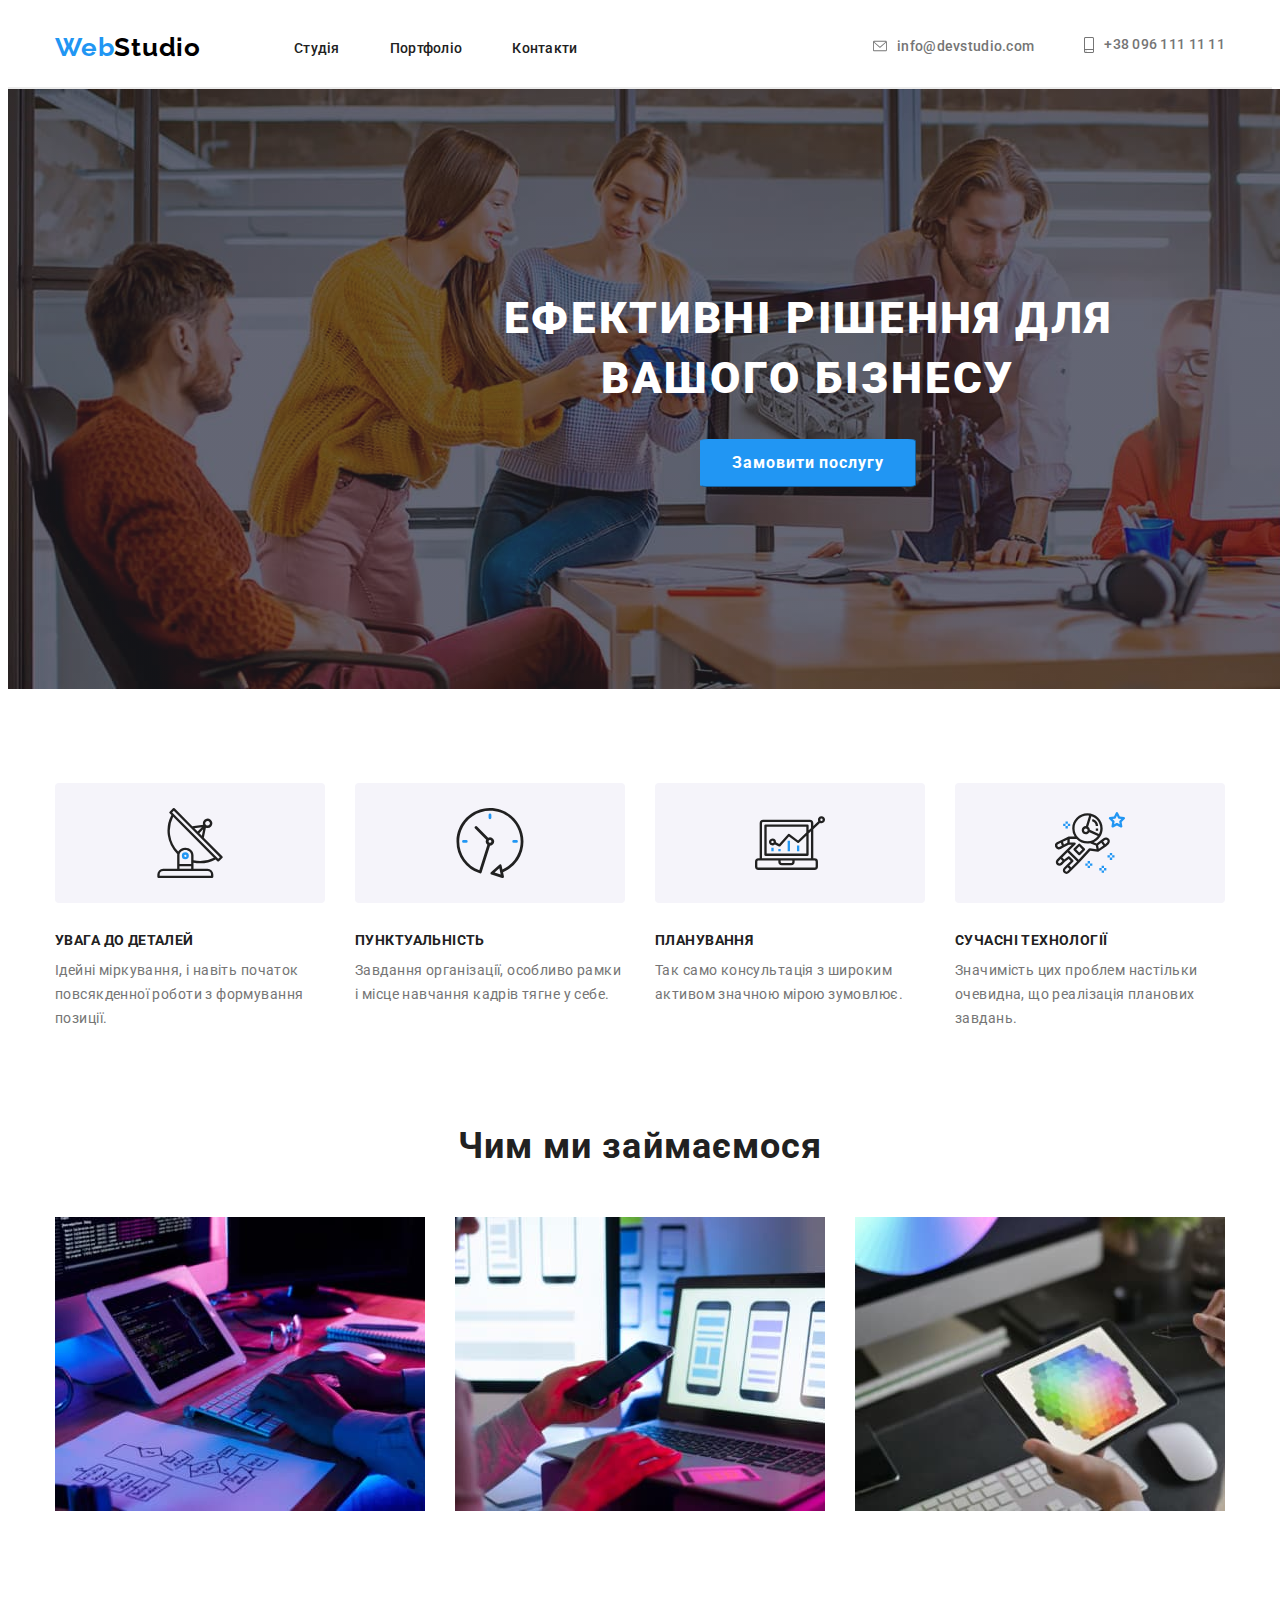
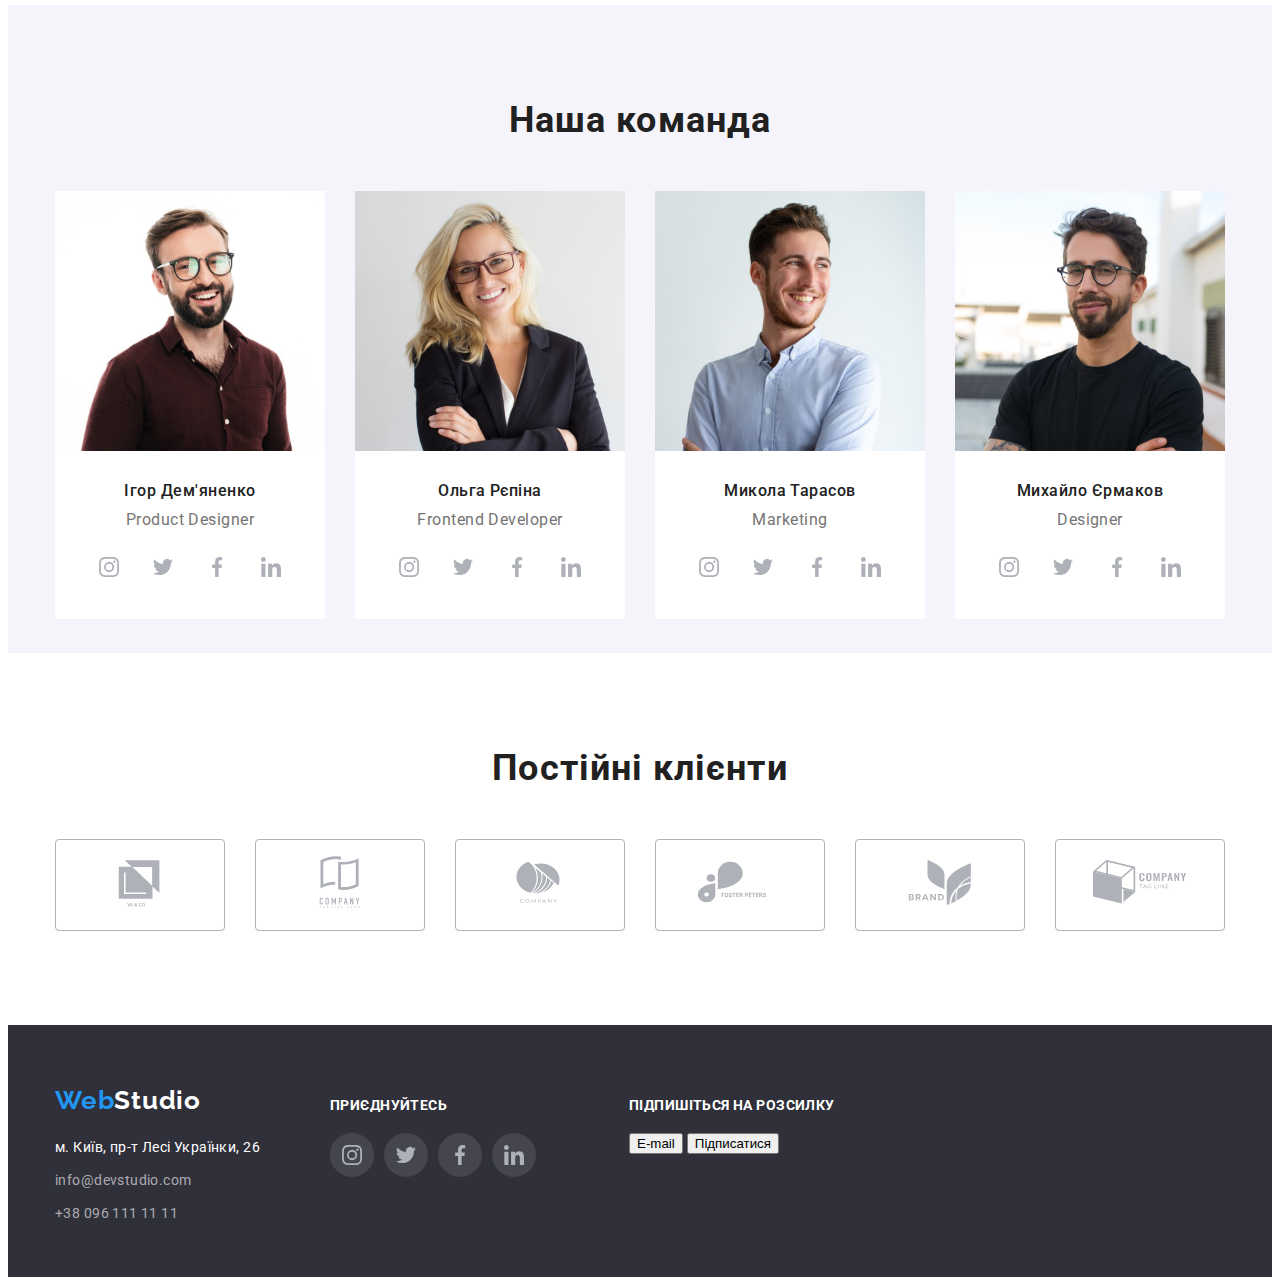
==== index.html @ aaddd0ea "ДЗ 4" ====
<!DOCTYPE html>
<html lang="uk">
<head>
    <meta charset="UTF-8">
    <meta http-equiv="X-UA-Compatible" content="IE=edge">
    <meta name="viewport" content="width=device-width, initial-scale=1.0">
    <link rel="preconnect" href="https://fonts.googleapis.com">
    <link rel="preconnect" href="https://fonts.gstatic.com" crossorigin>
    <link href="https://fonts.googleapis.com/css2?family=Raleway:wght@700&family=Roboto:wght@400;500;700;900&display=swap" rel="stylesheet">
    <link rel="stylesheet" href="https://cdnjs.cloudflare.com/ajax/libs/modern-normalize/1.1.0/modern-normalize.min.css" integrity="sha512-wpPYUAdjBVSE4KJnH1VR1HeZfpl1ub8YT/NKx4PuQ5NmX2tKuGu6U/JRp5y+Y8XG2tV+wKQpNHVUX03MfMFn9Q==" crossorigin="anonymous" referrerpolicy="no-referrer">
    <title>Студія</title>
    <link rel="stylesheet" href="./css/styles.css">
    
</head>
<body>
    <header class="header">
        <div class="header-container container">
            <nav class="navigation">
                <a class="header-logo link" href="./index.html"> <span class="header-logo-span">Web</span>Studio</a>
                <ul class="header-nav list">
                    <li>
                        <a class="header-nav-link link" href="">Студія</a> 
                    </li>
                    <li>
                        <a class="header-nav-link link" href="./portfolio.html">Портфоліо</a>   
                    </li>
                    <li>
                        <a class="header-nav-link link" href="">Контакти</a>    
                    </li>
                </ul>
            </nav>
            <ul class="contact-list list">
                <li class="contact-icons">
                    <a class="link link-email" href="mailto:info@devstudio.com">info@devstudio.com
                        <svg class="icon-envelope-hover" width="14" height="12">
                            <use href="./images/symbol-defs.svg#icon-envelope-hover">
                            </use>
                        </svg>
                    </a>
                </li>
                <li class="contact-icons">
                    <a class="link link-tel" href="tel:+380961111111">+38 096 111 11 11
                        <svg class="icon-smartphone" width="10" height="16">
                            <use href="./images/symbol-defs.svg#icon-smartphone">
                            </use>
                        </svg>
                    </a>
                </li>
            </ul>
        </div>
    </header>
    <main>
        <section class="hero">
            <div class="hero-container container">
                <h1 class="hero-title">Ефективні рішення для вашого бізнесу</h1>
                <button class="hero-btn" type="button">Замовити послугу</button>
            </div>
        </section>
        <section class="about">
            <div class="container">  
                <h2 class="about-uptitle">Про нас</h2>
                <ul class="about-list list">
                    <li class="about-item">
                        <div class="about-icon">
                            <svg class="icon-antenna" width="70" height="70">
                                <use href="./images/symbol-defs.svg#icon-antenna">
                                </use>
                            </svg>
                        </div>
                        <h3 class="about-title">УВАГА ДО ДЕТАЛЕЙ</h3>
                        <p class="about-text">Ідейні міркування, і навіть початок повсякденної роботи з формування позиції.</p>
                    </li>
                    <li class="about-item">
                        <div class="about-icon">
                            <svg class="icon-clock" width="70" height="70">
                                <use href="./images/symbol-defs.svg#icon-clock">
                                </use>
                            </svg>
                        </div>
                        <h3 class="about-title">ПУНКТУАЛЬНІСТЬ</h3>
                        <p class="about-text">Завдання організації, особливо рамки і місце навчання кадрів тягне у себе.</p>
                    </li>
                    <li class="about-item">
                        <div class="about-icon">
                            <svg class="icon-diagram" width="70" height="70">
                                <use href="./images/symbol-defs.svg#icon-diagram">
                                </use>
                            </svg>
                        </div>
                        <h3 class="about-title">ПЛАНУВАННЯ</h3>
                        <p class="about-text">Так само консультація з широким активом значною мірою зумовлює.</p>
                    </li>
                    <li class="about-item">
                        <div class="about-icon">
                            <svg class="icon-astronaut" width="70" height="70">
                                <use href="./images/symbol-defs.svg#icon-astronaut">
                                </use>
                            </svg>
                        </div>
                        <h3 class="about-title">СУЧАСНІ ТЕХНОЛОГІЇ</h3>
                        <p class="about-text">Значимість цих проблем настільки очевидна, що реалізація планових завдань.</p>
                    </li>
                </ul>
            </div>
        </section>
        <section class="activity">
            <div class="container">  
                <h2 class="activity-title">Чим ми займаємося</h2>
                <ul class="activity-list list">
                    <li>
                        <a class="activity-link link" href=""> <img src="./images/box1.jpg" alt="Приклад 1" width="370" height="294"></a>
                    </li>
                    <li>
                        <a class="activity-link link" href=""> <img src="./images/box2.jpg" alt="Приклад 2" width="370" height="294"></a>
                    </li>
                    <li>
                        <a class="activity-link link" href=""> <img src="./images/box3.jpg" alt="Приклад 3" width="370" height="294"></a>
                    </li>
                </ul>
            </div>
        </section>
        </div>
        <section class="team">
            <div class="container">
                <h2 class="team-title">Наша команда</h2>
                <ul class="team-list list">
                    <li>
                        <div class="team-item">
                            <img class="team-photo" src="./images/img1.jpg" alt="Ігор Дем'яненко" width="270" height="260">
                            <h3 class="team-names">Ігор Дем'яненко</h3> 
                            <p class="team-position" lang="en">Product Designer</p>
                            <ul class="team-soc-list">
                                <li class="team-soc-item">
                                    <a class="team-soc-link" href="">
                                    <svg class="icon-insta" width="44" height="44">
                                        <use href="./images/symbol-defs.svg#icon-insta">
                                        </use>
                                    </svg>
                                    </a>
                                </li>
                                <li class="team-soc-item">
                                    <a class="team-soc-link" href="">
                                    <svg class="icon-twitter" width="44" height="44">
                                        <use href="./images/symbol-defs.svg#icon-twitter">
                                        </use>
                                    </svg>
                                    </a>
                                </li>
                                <li class="team-soc-item">
                                    <a class="team-soc-link" href="">
                                    <svg class="icon-facebook" width="44" height="44">
                                        <use href="./images/symbol-defs.svg#icon-facebook">
                                        </use>
                                    </svg>
                                    </a>
                                </li>
                                <li class="team-soc-item">
                                    <a class="team-soc-link" href="">
                                    <svg class="icon-linkedin" width="44" height="44">
                                        <use href="./images/symbol-defs.svg#icon-linkedin">
                                        </use>
                                    </svg>
                                    </a>
                                </li>
                            </ul>
                        </div>
                    </li>
                    <li>
                        <div class="team-item">
                            <img class="team-photo" src="./images/img2.jpg" alt="Ольга Рєпіна" width="270" height="260">
                            <h3 class="team-names">Ольга Рєпіна</h3>
                            <p class="team-position" lang="en">Frontend Developer</p>
                                                        <ul class="team-soc-list">
                                <li class="team-soc-item">
                                    <a class="team-soc-link" href="">
                                    <svg class="icon-insta" width="44" height="44">
                                        <use href="./images/symbol-defs.svg#icon-insta">
                                        </use>
                                    </svg>
                                    </a>
                                </li>
                                <li class="team-soc-item">
                                    <a class="team-soc-link" href="">
                                    <svg class="icon-twitter" width="44" height="44">
                                        <use href="./images/symbol-defs.svg#icon-twitter">
                                        </use>
                                    </svg>
                                    </a>
                                </li>
                                <li class="team-soc-item">
                                    <a class="team-soc-link" href="">
                                    <svg class="icon-facebook" width="44" height="44">
                                        <use href="./images/symbol-defs.svg#icon-facebook">
                                        </use>
                                    </svg>
                                    </a>
                                </li>
                                <li class="team-soc-item">
                                    <a class="team-soc-link" href="">
                                    <svg class="icon-linkedin" width="44" height="44">
                                        <use href="./images/symbol-defs.svg#icon-linkedin">
                                        </use>
                                    </svg>
                                    </a>
                                </li>
                            </ul>
                        </div>
                    </li>
                    <li>
                        <div class="team-item">
                            <img class="team-photo" src="./images/img3.jpg" alt="Микола Тарасов" width="270" height="260">
                            <h3 class="team-names">Микола Тарасов</h3>
                            <p class="team-position" lang="en">Marketing</p>
                                                        <ul class="team-soc-list">
                                <li class="team-soc-item">
                                    <a class="team-soc-link" href="">
                                    <svg class="icon-insta" width="44" height="44">
                                        <use href="./images/symbol-defs.svg#icon-insta">
                                        </use>
                                    </svg>
                                    </a>
                                </li>
                                <li class="team-soc-item">
                                    <a class="team-soc-link" href="">
                                    <svg class="icon-twitter" width="44" height="44">
                                        <use href="./images/symbol-defs.svg#icon-twitter">
                                        </use>
                                    </svg>
                                    </a>
                                </li>
                                <li class="team-soc-item">
                                    <a class="team-soc-link" href="">
                                    <svg class="icon-facebook" width="44" height="44">
                                        <use href="./images/symbol-defs.svg#icon-facebook">
                                        </use>
                                    </svg>
                                    </a>
                                </li>
                                <li class="team-soc-item">
                                    <a class="team-soc-link" href="">
                                    <svg class="icon-linkedin" width="44" height="44">
                                        <use href="./images/symbol-defs.svg#icon-linkedin">
                                        </use>
                                    </svg>
                                    </a>
                                </li>
                            </ul>
                        </div>
                    </li>
                    <li>
                        <div class="team-item">
                            <img class="team-photo" src="./images/img4.jpg" alt="Михайло Єрмаков" width="270">
                            <h3 class="team-names">Михайло Єрмаков</h3>
                            <p class="team-position" lang="en">Designer</p>
                            <ul class="team-soc-list">
                                <li class="team-soc-item">
                                    <a class="team-soc-link" href="">
                                    <svg class="icon-insta" width="44" height="44">
                                        <use href="./images/symbol-defs.svg#icon-insta">
                                        </use>
                                    </svg>
                                    </a>
                                </li>
                                <li class="team-soc-item">
                                    <a class="team-soc-link" href="">
                                    <svg class="icon-twitter" width="44" height="44">
                                        <use href="./images/symbol-defs.svg#icon-twitter">
                                        </use>
                                    </svg>
                                    </a>
                                </li>
                                <li class="team-soc-item">
                                    <a class="team-soc-link" href="">
                                    <svg class="icon-facebook" width="44" height="44">
                                        <use href="./images/symbol-defs.svg#icon-facebook">
                                        </use>
                                    </svg>
                                    </a>
                                </li>
                                <li class="team-soc-item">
                                    <a class="team-soc-link" href="">
                                    <svg class="icon-linkedin" width="44" height="44">
                                        <use href="./images/symbol-defs.svg#icon-linkedin">
                                        </use>
                                    </svg>
                                    </a>
                                </li>
                            </ul>
                        </div>
                    </li>
                </ul>
            </div>
        </section>
        <section class="clients">
            <div class="container">
                <h2 class="about-client">Постійні клієнти</h2>
                <ul class="client-names list">
                    <li class="client-item">
                        <a class="client-link link" href="">
                            <svg class="icon-group1" width="106" height="60">
                                <use href="./images/symbol-defs.svg#icon-group1">
                                </use>
                            </svg>                            
                        </a>
                    </li>
                    <li class="client-item">
                        <a class="client-link link" href="">
                            <svg class="icon-group2" width="106" height="60">
                                <use href="./images/symbol-defs.svg#icon-group2">
                                </use>
                            </svg> 
                        </a>
                    </li>
                    <li class="client-item">
                        <a class="client-link link" href="">
                            <svg class="icon-group3" width="106" height="60">
                                <use href="./images/symbol-defs.svg#icon-group3">
                                </use>
                            </svg> 
                        </a>
                    </li>
                    <li class="client-item">
                        <a class="client-link link" href="">
                            <svg class="icon-group4" width="106" height="60">
                                <use href="./images/symbol-defs.svg#icon-group4">
                                </use>
                            </svg> 
                        </a>
                    </li>
                    <li class="client-item">
                        <a class="client-link link" href="">
                            <svg class="icon-group5" width="106" height="60">
                                <use href="./images/symbol-defs.svg#icon-group5">
                                </use>
                            </svg> 
                        </a>
                    </li>
                    <li class="client-item">
                        <a class="client-link link" href="">
                            <svg class="icon-group6" width="106" height="60">
                                <use href="./images/symbol-defs.svg#icon-group6">
                                </use>
                            </svg> 
                        </a>
                    </li>
                </ul>                
            </div>
        </section>
    </main>
    <footer class="footer">
        <div class="container footer-container">
            <div class="contact-div">
                <a class="footer-logo link" href="/"><span class="footer-logo-span">Web</span>Studio</a>
                <address>
                    <ul class="footer-contact list">
                        <li class="footer-item"><a class="footer-address-link link" href="https://goo.gl/maps/ib1wASLYvNoybxje7" target="_blank" rel="noreferrer noopener">м. Київ, пр-т Лесі Українки, 26</a></li> 
                        <li class="footer-item"><a class="footer-contact-link link" href="mailto:info@devstudio.com">info@devstudio.com</a></li>
                        <li class="footer-item"><a class="footer-contact-link link" href="tel:+380961111111">+38 096 111 11 11</a></li> 
                    </ul>
                </address>
            </div>
            <div class="join">
                <p class="join-us">приєднуйтесь</p>
                <ul class="join-list list">
                    <li class="join-item">
                        <a class="join-link link" href="">
                            <svg class="icon-insta" width="44" height="44">
                                <use href="./images/symbol-defs.svg#icon-insta">
                                </use>
                            </svg> 
                        </a>
                    </li>
                    <li class="join-item">
                        <a class="join-link link" href="">
                            <svg class="icon-twitter" width="44" height="44">
                                <use href="./images/symbol-defs.svg#icon-twitter">
                                </use>
                            </svg>
                        </a>
                    </li>
                    <li class="join-item">
                        <a class="join-link link" href="">
                            <svg class="icon-facebook" width="44" height="44">
                                <use href="./images/symbol-defs.svg#icon-facebook">
                                </use>
                            </svg>                            
                        </a>
                    </li>
                    <li class="join-item">
                        <a class="join-link link" href="">
                            <svg class="icon-linkedin" width="44" height="44">
                                <use href="./images/symbol-defs.svg#icon-linkedin">
                                </use>
                            </svg>                            
                        </a>
                    </li>
                </ul>
            </div>
            <div class="subscribe">
                <p class="subscribe-us">Підпишіться на розсилку</p>
                <button class="" type="button">E-mail</button>
                <button class="" type="button">Підписатися</button>
            </div>
        </div>
    </footer>
</body>
</html>
---- css/styles.css ----
:root {
  --title-color: #212121;
  --text-color: #757575;
  --link-color: #2196f3;
  --additional-color: #ffffff;
}

*,
*::before,
*::after {
  box-sizing: border-box;
}

h1, h2, h3, h4, h5, h6, p {
  margin: 0;
}

ul {
  list-style: none;
  margin: 0;
  padding: 0;
} 

address {
  font-style: normal;
}

img {
  display: flex;
}

button {
  cursor: pointer;
}

body {
  font-family: "Roboto", "Raleway", sans-serif;
  color: var(--title-color);
}

.container {
  width: 1200px;
  padding-left: 15px;
  padding-right: 15px;
  margin: 0px auto;
}

.link {
  text-decoration: none;
}

.link:hover,
.link:focus {
  color: var(--link-color);
}



.list {
  list-style: none;
}

/*-------------------- HEADER ------------------------) */

.navigation {
  display: flex;
}

.header-container {
  display: flex;
  align-items: center;
}

.header {
  padding-top: 24px;
  padding-bottom: 24px;
  margin: 0px auto;
  display: flex;
  border-bottom: 2px solid #ECECEC;
}

.header-logo,
.footer-logo {
  font-family: "Raleway";
  font-weight: 700;
  font-size: 26px;
  line-height: 1.19;
  letter-spacing: 0.03em;
  color: #000000;
}

.header-logo:hover,
.header-logo:focus,
.footer-logo:hover,
.footer-logo:focus {
  color: #000000;
}

.header-logo-span,
.footer-logo-span {
  color: var(--link-color);
}

.header-nav {
  display: flex;
  gap: 50px;
  margin-left: 93px;
  align-items: center;
}

.contact-list {
  display: flex;
  gap: 50px;
  margin-left: auto;
}

.header-nav-link {
  font-weight: 500;
  font-size: 14px;
  line-height: 1.14;
  letter-spacing: 0.02em;
  color: var(--title-color);
}

.icon-envelope-hover, 
.icon-smartphone {
  fill: currentColor;
  margin-right: 10px;
  }


.link-email:hover .icon-envelope-hover {
  fill: var(--link-color);
}

.link-email, .link-tel {

  font-weight: 500;
  font-size: 14px;
  line-height: 1.14;
  letter-spacing: 0.02em;
  color: var(--text-color);

  display: inline-flex;
  align-items: center;
  flex-direction: row-reverse

}

/*-------------------------MAIN------------------------------*/

.about-uptitle,  .portfolio-uptitle{
  border: 0;
  clip: rect(1px, 1px, 1px, 1px);
  -webkit-clip-path: inset(50%);
  clip-path: inset(50%);
  height: 1px;
  margin: -1px;
  overflow: inherit;
  padding: 0;
  position: absolute;
  width: 1px;
}

/*------------------------HERO Page 1------------------------*/

.hero {
  background-color: #C4C4C4;
  background-image: linear-gradient(rgba(47, 48, 58, 0.4), rgba(47, 48, 58, 0.4)), url(../images/back.jpg);
  height: 600px;
  width: 1600px;
  margin: 0 auto;
  padding-top: 200px;
  padding-bottom: 200px;

}



.hero-title {
  max-width: 696px;
  margin: 0 auto;
  margin-bottom: 30px;

  font-weight: 900;
  font-size: 44px;
  line-height: 1.36;
  text-align: center;
  letter-spacing: 0.06em;
  text-transform: uppercase;
  color: var(--additional-color);
}

.hero-btn {
  display: flex;
  align-items: center;
  text-align: center;
  justify-content: center;

  width: 216px;
  margin: 0 auto;
  padding-top: 8px;
  padding-right: 30px;
  padding-bottom: 8px;
  padding-left: 30px;

  color: var(--additional-color);
  background-color: var(--link-color);
  border-width: 1px;
  border-radius: 4%;
  border-color: var(--link-color);

  font-family: "Roboto";
  font-weight: 700;
  font-size: 16px;
  line-height: 1.88;
  letter-spacing: 0.06em;
}

/* изменение цвета кнопки при ховере и фокусе нужно уточнить*/
.hero-btn:hover,
.hero-btn:focus {
  color: var(--link-color);
  background-color: var(--additional-color);
  border-color: var(--link-color);
  border-radius: 0%;
}

/* --------------------------ABOUT---------------------------- */
.about {
  padding-top: 94px;
  padding-bottom: 94px;
}

.about-list {
  display: flex;
  gap: 30px;
}

.about-title {
  margin-bottom: 10px;
  font-size: 14px;
  line-height: 1.14;
  letter-spacing: 0.03em;
  text-transform: uppercase;
}

.about-icon {
  display: inline-flex;
  background-color: #F5F4FA;
  width: 270px;
  height: 120px;
  align-items: center;
  justify-content: center;
  margin-bottom: 30px;
  border-radius: 4px;
}


.about-text {
  font-size: 14px;
  line-height: 1.71;
  letter-spacing: 0.03em;
  color: var(--text-color);
}
/*------------------------ACTIVITY------------------------*/

.activity {
  padding-bottom: 94px;
}
.activity-title,
.team-title {
  margin-bottom: 50px;
  font-size: 36px;
  line-height: 1.17;
  text-align: center;
  letter-spacing: 0.03em;
}

.activity-list {
  display: flex;
  gap: 30px;
}

/*------------------------TEAM------------------------*/
.team {
  height: 648px;
  margin: 0 auto;
  padding-top: 94px;
  padding-bottom: 94px;
  background-color: #F5F4FA;
}

.team-photo {
  margin-bottom: 30px;
}

.team-names {
  margin-bottom: 10px;

  font-weight: 500;
  font-size: 16px;
  line-height: 1.19;
  text-align: center;
  letter-spacing: 0.03em;
}

.team-position {
  font-size: 16px;
  line-height: 1.19;
  text-align: center;
  letter-spacing: 0.03em;
  color: var(--text-color);
  margin-bottom: 16px;
}

.team-list {
  display: flex;
  gap: 30px;
}

.team-item {
  padding-bottom: 30px;
  background-color: var(--additional-color);
}

.team-soc-list {
  display: flex;
  gap: 10px;
  justify-content: center;
}

.team-soc-link {
  display: flex;
  gap: 10px;
  width: 44px;
  height: 44px;
  border-radius: 50%;
  align-items: center;
  justify-content: center;
  background-size: contain;
}
.team-soc-link:hover,
.team-soc-link:focus {
  background-color: var(--link-color);
}
.icon-facebook, .icon-twitter, .icon-insta, .icon-linkedin {
  fill: #AFB1B8;
}

.icon-facebook:hover,
.icon-twitter:hover,
.icon-insta:hover,
.icon-linkedin:hover {
  fill: var(--additional-color);
}

/* -----------------------CLIENTS -----------------------*/
.clients {
  padding-top: 94px;
  padding-bottom: 94px;
  
  }

.about-client {
font-weight: 700;
font-size: 36px;
line-height: 42px;
text-align: center;
letter-spacing: 0.03em;
color: var(--title-color);
margin-bottom: 50px;

}

.client-names {
  display: flex;
  gap: 30px;
  justify-content: center;

}
.client-item {
  display: flex;
  justify-content: center;
  align-items: center;
  width: 170px;
  height: 92px;
  border: 1px solid #AFB1B8;
  border-radius: 4px;
    }

.icon-group6, .icon-group5, .icon-group4, .icon-group3, .icon-group2, .icon-group1 {
  fill: #AFB1B8;
}
.icon-group6:hover,
.icon-group5:hover,
.icon-group4:hover,
.icon-group3:hover,
.icon-group2:hover,
.icon-group1:hover {
  fill: var(--link-color);
}

/* -----------------------PAGE PORTFOLIO -----------------------*/

.portfolio {
  padding-top: 94px;
  padding-bottom: 94px;
}

.portfolio-selection-btn {
  display: flex;
  align-items: center;
  text-align: center;
  justify-content: center;

  margin: 0 auto;
  padding-top: 6px;
  padding-right: 22px;
  padding-bottom: 6px;
  padding-left: 22px;

  color: var(--title-color);
  background-color: #F5F4FA;
  border-width: 1px;
  border-radius: 4%;
  border-color: #F5F4FA;

  font-family: "Roboto";
  font-weight: 500;
  font-size: 16px;
  line-height: 1.62;
  text-align: center;
  letter-spacing: 0.03em;
}

.portfolio-selection-btn:hover,
.portfolio-selection-btn:focus {
  color: var(--additional-color);
  background-color: var(--link-color);
}

.portfolio-list {
  display: flex;
  gap: 8px;
  justify-content: center;
  margin-bottom: 50px;
}

.portfolio-images {
  display: flex;
  flex-wrap: wrap;
  gap: 30px;
  padding-bottom: 94px;
}

.portfolio-title {
  font-size: 18px;
  line-height: 2;
  letter-spacing: 0.06em;
}

.portfolio-text {
  font-size: 16px;
  line-height: 1.88;
  letter-spacing: 0.03em;
  color: var(--text-color);
}

.portfolio-border {
  display: inline-block;
  border-right: 1px solid #EEEEEE;
  border-bottom: 1px solid #EEEEEE;
  border-left: 1px solid #EEEEEE;
  width: 370px;
  padding-top: 20px;
  padding-right: 24px;
  padding-bottom: 20px;
  padding-left: 24px;
}

/*------------------------FOOTER------------------------*/

.footer {
  height: 252px;
  margin: 0 auto;
  padding-top: 60px;
  padding-bottom: 60px;
  background-color: #2f303a;
}

.footer-item {
  margin-bottom: 9px;
}

.footer-address-link {
  display: inline-block;

  color: var(--additional-color);

  font-size: 14px;
  line-height: 1.71;
  letter-spacing: 0.03em;
}

.footer-contact-link {
  display: inline-block;
}

.footer-contact-list,
.footer-contact-link {
  font-size: 14px;
  line-height: 1.71;
  letter-spacing: 0.03em;
  color: rgba(255, 255, 255, 0.6);
}
.footer-logo {
  color: var(--additional-color);
  display: inline-block;
  margin-bottom: 20px;
}

.join-us, .subscribe-us {
  font-weight: 700;
  font-size: 14px;
  line-height: 16px;
  letter-spacing: 0.03em;
  text-transform: uppercase;
  color: var(--additional-color);
  margin-bottom: 20px;
}

.join-list {
  display: flex;
  gap: 10px;
  justify-content: center;
}

.join-link {
  display: flex;
  gap: 10px;
  width: 44px;
  height: 44px;
  border-radius: 50%;
  align-items: center;
  justify-content: center;
  background-size: contain;
  background-color: #44454E;
}
.join-link:hover, .join-link:focus {
  background-color: var(--link-color);
}
.footer-container {
  display: flex;
}
.join {
  margin-top: 12px;
  margin-right: 93px;
  width: 206px;
  height: 80px;
}

.subscribe {
  margin-top: 12px;
  width: 570px;
  height: 86px;
}

.join-list {
  display: flex;
}

.contact-div {
  margin-right: 70px;
}
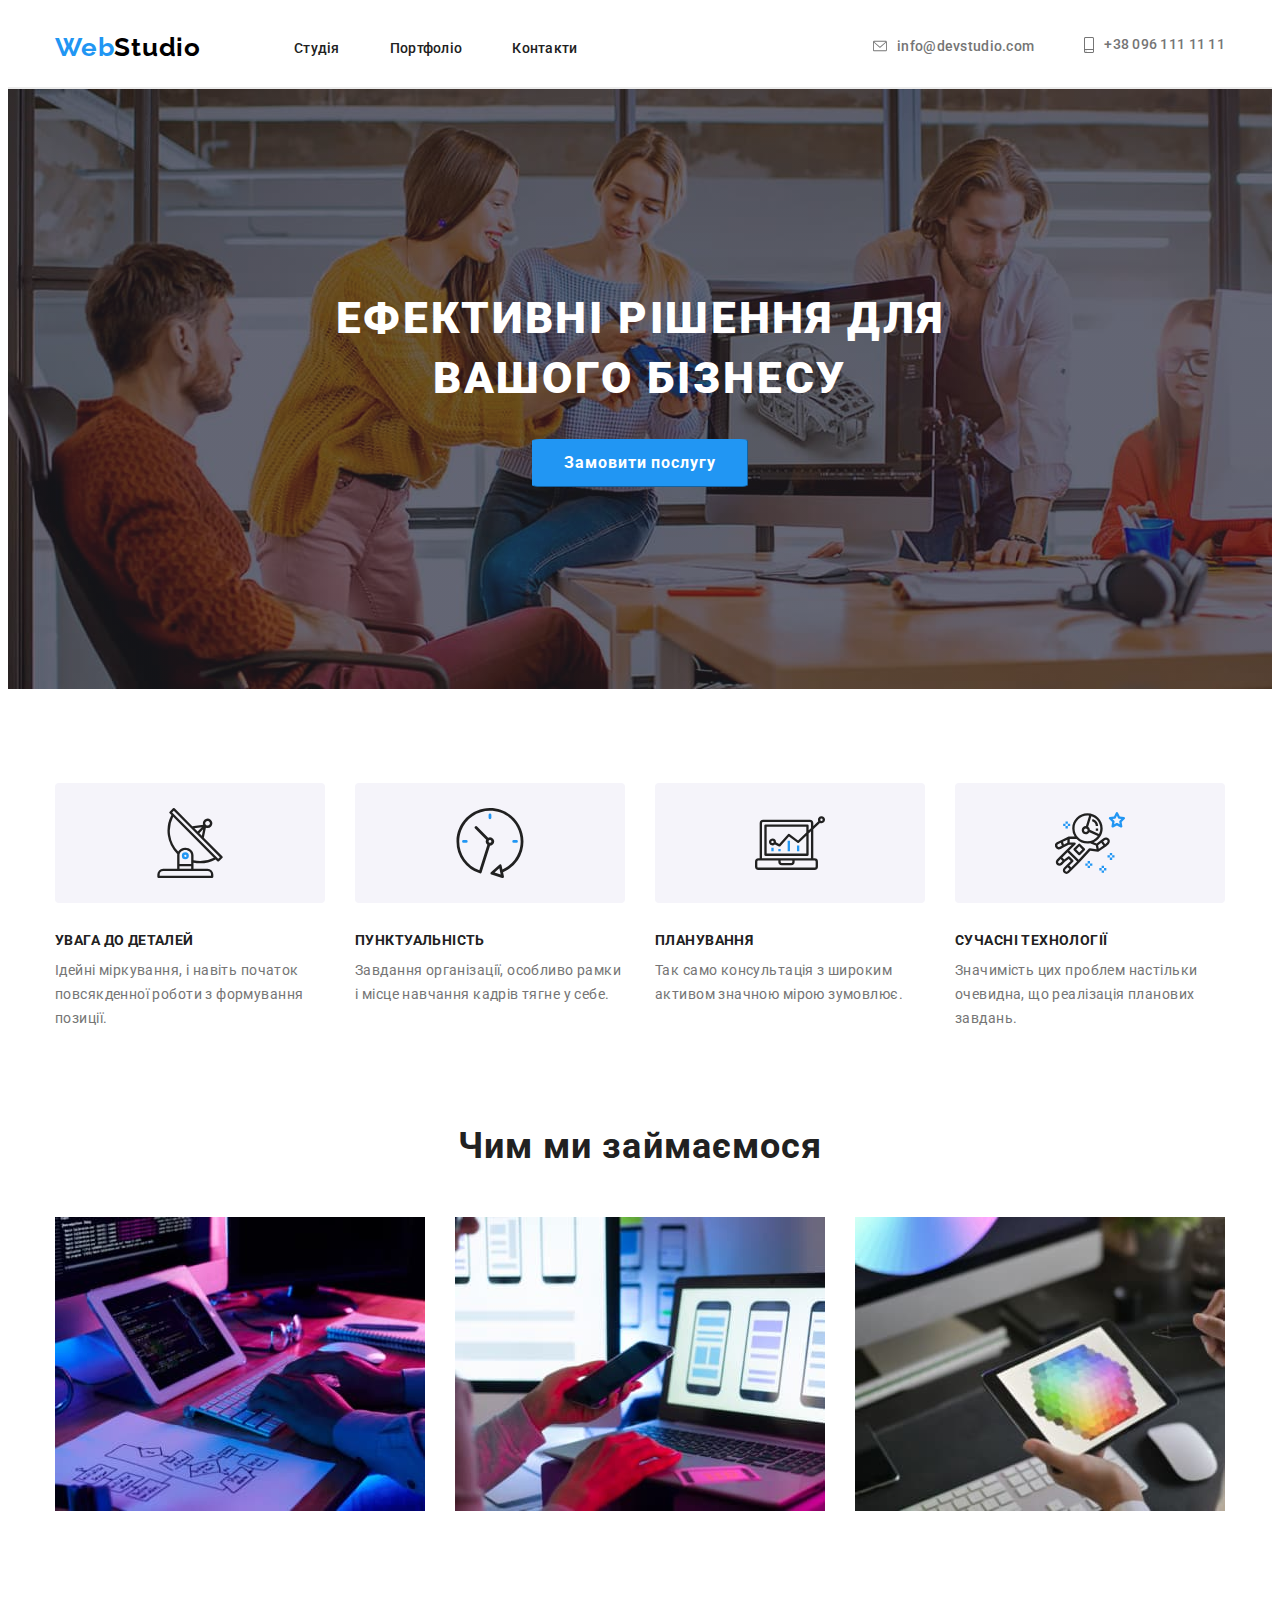
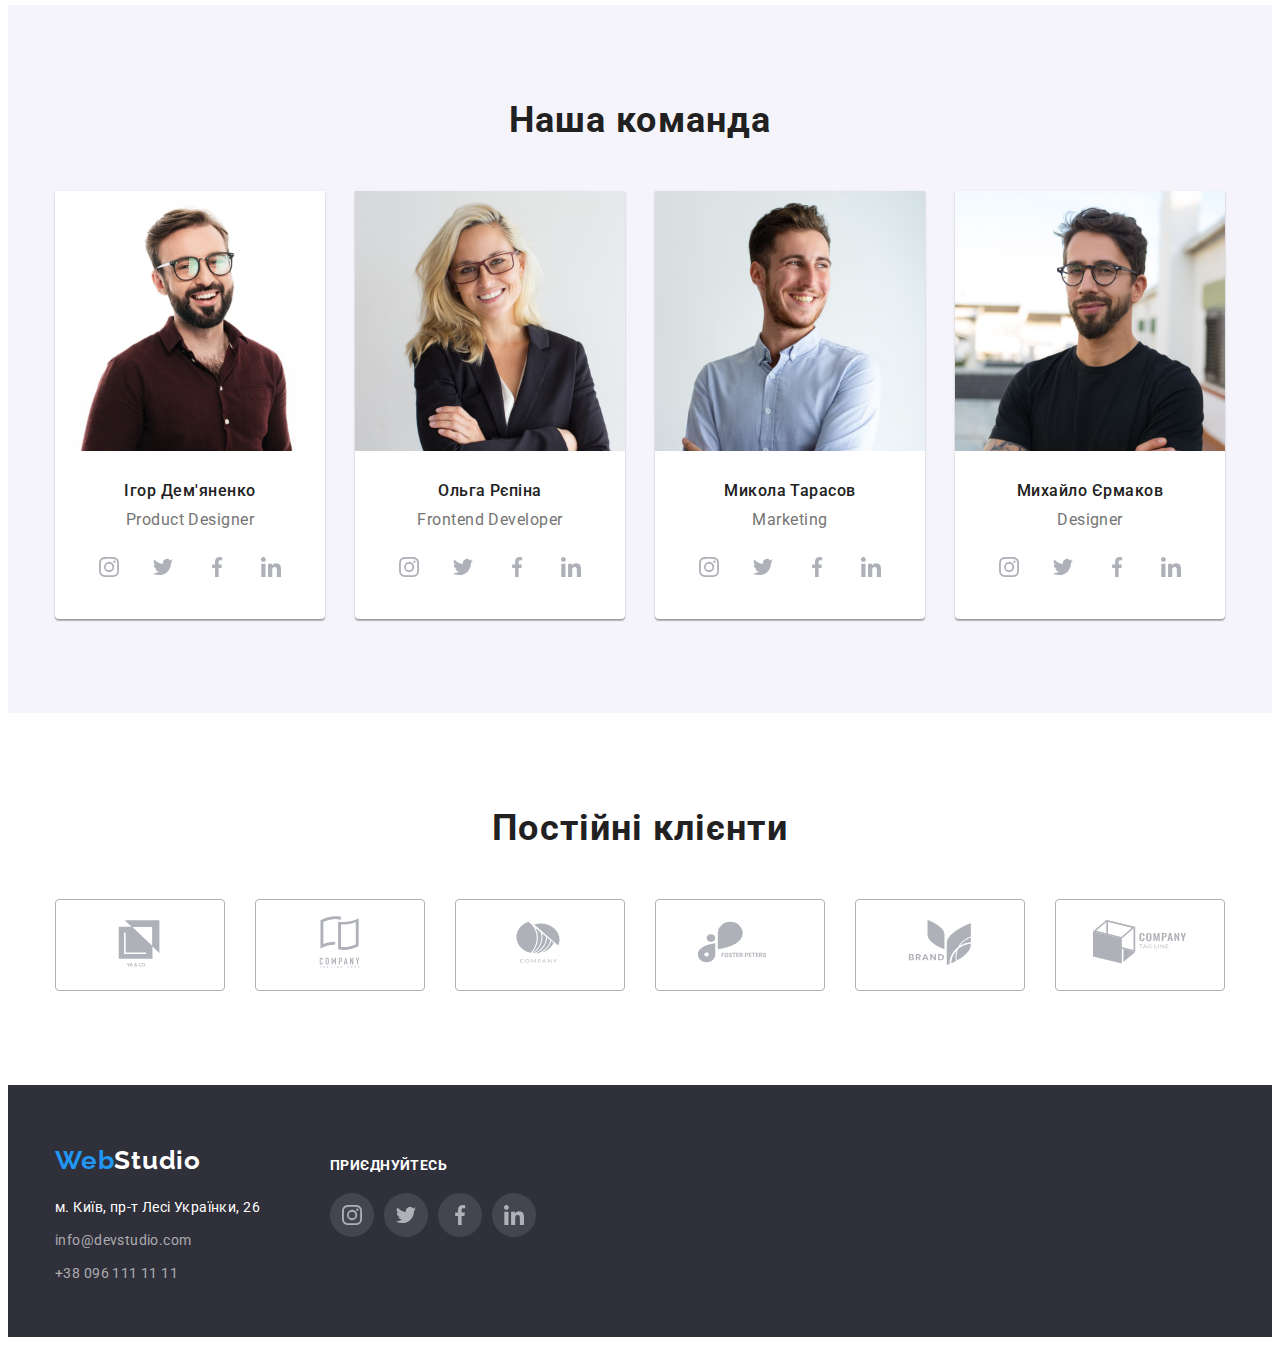
==== commit 50a9550f: "ДЗ 4 на проверку" ====
--- a/index.html
+++ b/index.html
@@ -119,12 +119,11 @@
                 </ul>
             </div>
         </section>
-        </div>
         <section class="team">
             <div class="container">
                 <h2 class="team-title">Наша команда</h2>
                 <ul class="team-list list">
-                    <li>
+                    <li class="team-addlist">
                         <div class="team-item">
                             <img class="team-photo" src="./images/img1.jpg" alt="Ігор Дем'яненко" width="270" height="260">
                             <h3 class="team-names">Ігор Дем'яненко</h3> 
@@ -165,12 +164,12 @@
                             </ul>
                         </div>
                     </li>
-                    <li>
+                    <li class="team-addlist">
                         <div class="team-item">
                             <img class="team-photo" src="./images/img2.jpg" alt="Ольга Рєпіна" width="270" height="260">
                             <h3 class="team-names">Ольга Рєпіна</h3>
                             <p class="team-position" lang="en">Frontend Developer</p>
-                                                        <ul class="team-soc-list">
+                            <ul class="team-soc-list">
                                 <li class="team-soc-item">
                                     <a class="team-soc-link" href="">
                                     <svg class="icon-insta" width="44" height="44">
@@ -206,12 +205,12 @@
                             </ul>
                         </div>
                     </li>
-                    <li>
+                    <li class="team-addlist">
                         <div class="team-item">
                             <img class="team-photo" src="./images/img3.jpg" alt="Микола Тарасов" width="270" height="260">
                             <h3 class="team-names">Микола Тарасов</h3>
                             <p class="team-position" lang="en">Marketing</p>
-                                                        <ul class="team-soc-list">
+                            <ul class="team-soc-list">
                                 <li class="team-soc-item">
                                     <a class="team-soc-link" href="">
                                     <svg class="icon-insta" width="44" height="44">
@@ -247,7 +246,7 @@
                             </ul>
                         </div>
                     </li>
-                    <li>
+                    <li class="team-addlist">
                         <div class="team-item">
                             <img class="team-photo" src="./images/img4.jpg" alt="Михайло Єрмаков" width="270">
                             <h3 class="team-names">Михайло Єрмаков</h3>
@@ -396,11 +395,11 @@
                     </li>
                 </ul>
             </div>
-            <div class="subscribe">
+            <!-- <div class="subscribe">
                 <p class="subscribe-us">Підпишіться на розсилку</p>
                 <button class="" type="button">E-mail</button>
                 <button class="" type="button">Підписатися</button>
-            </div>
+            </div> -->
         </div>
     </footer>
 </body>
--- a/css/styles.css
+++ b/css/styles.css
@@ -53,8 +53,6 @@
 .link:focus {
   color: var(--link-color);
 }
-
-
 
 .list {
   list-style: none;
@@ -128,7 +126,6 @@
   margin-right: 10px;
   }
 
-
 .link-email:hover .icon-envelope-hover {
   fill: var(--link-color);
 }
@@ -144,7 +141,6 @@
   display: inline-flex;
   align-items: center;
   flex-direction: row-reverse
-
 }
 
 /*-------------------------MAIN------------------------------*/
@@ -168,14 +164,11 @@
   background-color: #C4C4C4;
   background-image: linear-gradient(rgba(47, 48, 58, 0.4), rgba(47, 48, 58, 0.4)), url(../images/back.jpg);
   height: 600px;
-  width: 1600px;
+  max-width: 1600px;
   margin: 0 auto;
   padding-top: 200px;
   padding-bottom: 200px;
-
-}
-
-
+}
 
 .hero-title {
   max-width: 696px;
@@ -268,6 +261,7 @@
 .activity {
   padding-bottom: 94px;
 }
+
 .activity-title,
 .team-title {
   margin-bottom: 50px;
@@ -284,7 +278,6 @@
 
 /*------------------------TEAM------------------------*/
 .team {
-  height: 648px;
   margin: 0 auto;
   padding-top: 94px;
   padding-bottom: 94px;
@@ -319,9 +312,12 @@
   gap: 30px;
 }
 
+
 .team-item {
   padding-bottom: 30px;
   background-color: var(--additional-color);
+  box-shadow: 0px 1px 3px rgba(0, 0, 0, 0.12), 0px 1px 1px rgba(0, 0, 0, 0.14), 0px 2px 1px rgba(0, 0, 0, 0.2);
+  border-radius: 0px 0px 4px 4px;
 }
 
 .team-soc-list {
@@ -340,6 +336,7 @@
   justify-content: center;
   background-size: contain;
 }
+
 .team-soc-link:hover,
 .team-soc-link:focus {
   background-color: var(--link-color);
@@ -359,7 +356,6 @@
 .clients {
   padding-top: 94px;
   padding-bottom: 94px;
-  
   }
 
 .about-client {
@@ -370,15 +366,14 @@
 letter-spacing: 0.03em;
 color: var(--title-color);
 margin-bottom: 50px;
-
 }
 
 .client-names {
   display: flex;
   gap: 30px;
   justify-content: center;
-
-}
+}
+
 .client-item {
   display: flex;
   justify-content: center;
@@ -387,7 +382,7 @@
   height: 92px;
   border: 1px solid #AFB1B8;
   border-radius: 4px;
-    }
+}
 
 .icon-group6, .icon-group5, .icon-group4, .icon-group3, .icon-group2, .icon-group1 {
   fill: #AFB1B8;
@@ -438,6 +433,7 @@
 .portfolio-selection-btn:focus {
   color: var(--additional-color);
   background-color: var(--link-color);
+  box-shadow: 0px 3px 1px rgba(0, 0, 0, 0.1), 0px 1px 2px rgba(0, 0, 0, 0.08), 0px 2px 2px rgba(0, 0, 0, 0.12);
 }
 
 .portfolio-list {
@@ -445,13 +441,20 @@
   gap: 8px;
   justify-content: center;
   margin-bottom: 50px;
+}
+
+.portfolio-addlist {
+  background: #FFFFFF;
+}
+
+.portfolio-addlist:hover {
+  box-shadow: 0px 1px 1px rgba(0, 0, 0, 0.12), 0px 4px 4px rgba(0, 0, 0, 0.06), 1px 4px 6px rgba(0, 0, 0, 0.16);
 }
 
 .portfolio-images {
   display: flex;
   flex-wrap: wrap;
   gap: 30px;
-  padding-bottom: 94px;
 }
 
 .portfolio-title {
@@ -514,6 +517,7 @@
   letter-spacing: 0.03em;
   color: rgba(255, 255, 255, 0.6);
 }
+
 .footer-logo {
   color: var(--additional-color);
   display: inline-block;
@@ -547,12 +551,15 @@
   background-size: contain;
   background-color: #44454E;
 }
+
 .join-link:hover, .join-link:focus {
   background-color: var(--link-color);
 }
+
 .footer-container {
   display: flex;
 }
+
 .join {
   margin-top: 12px;
   margin-right: 93px;
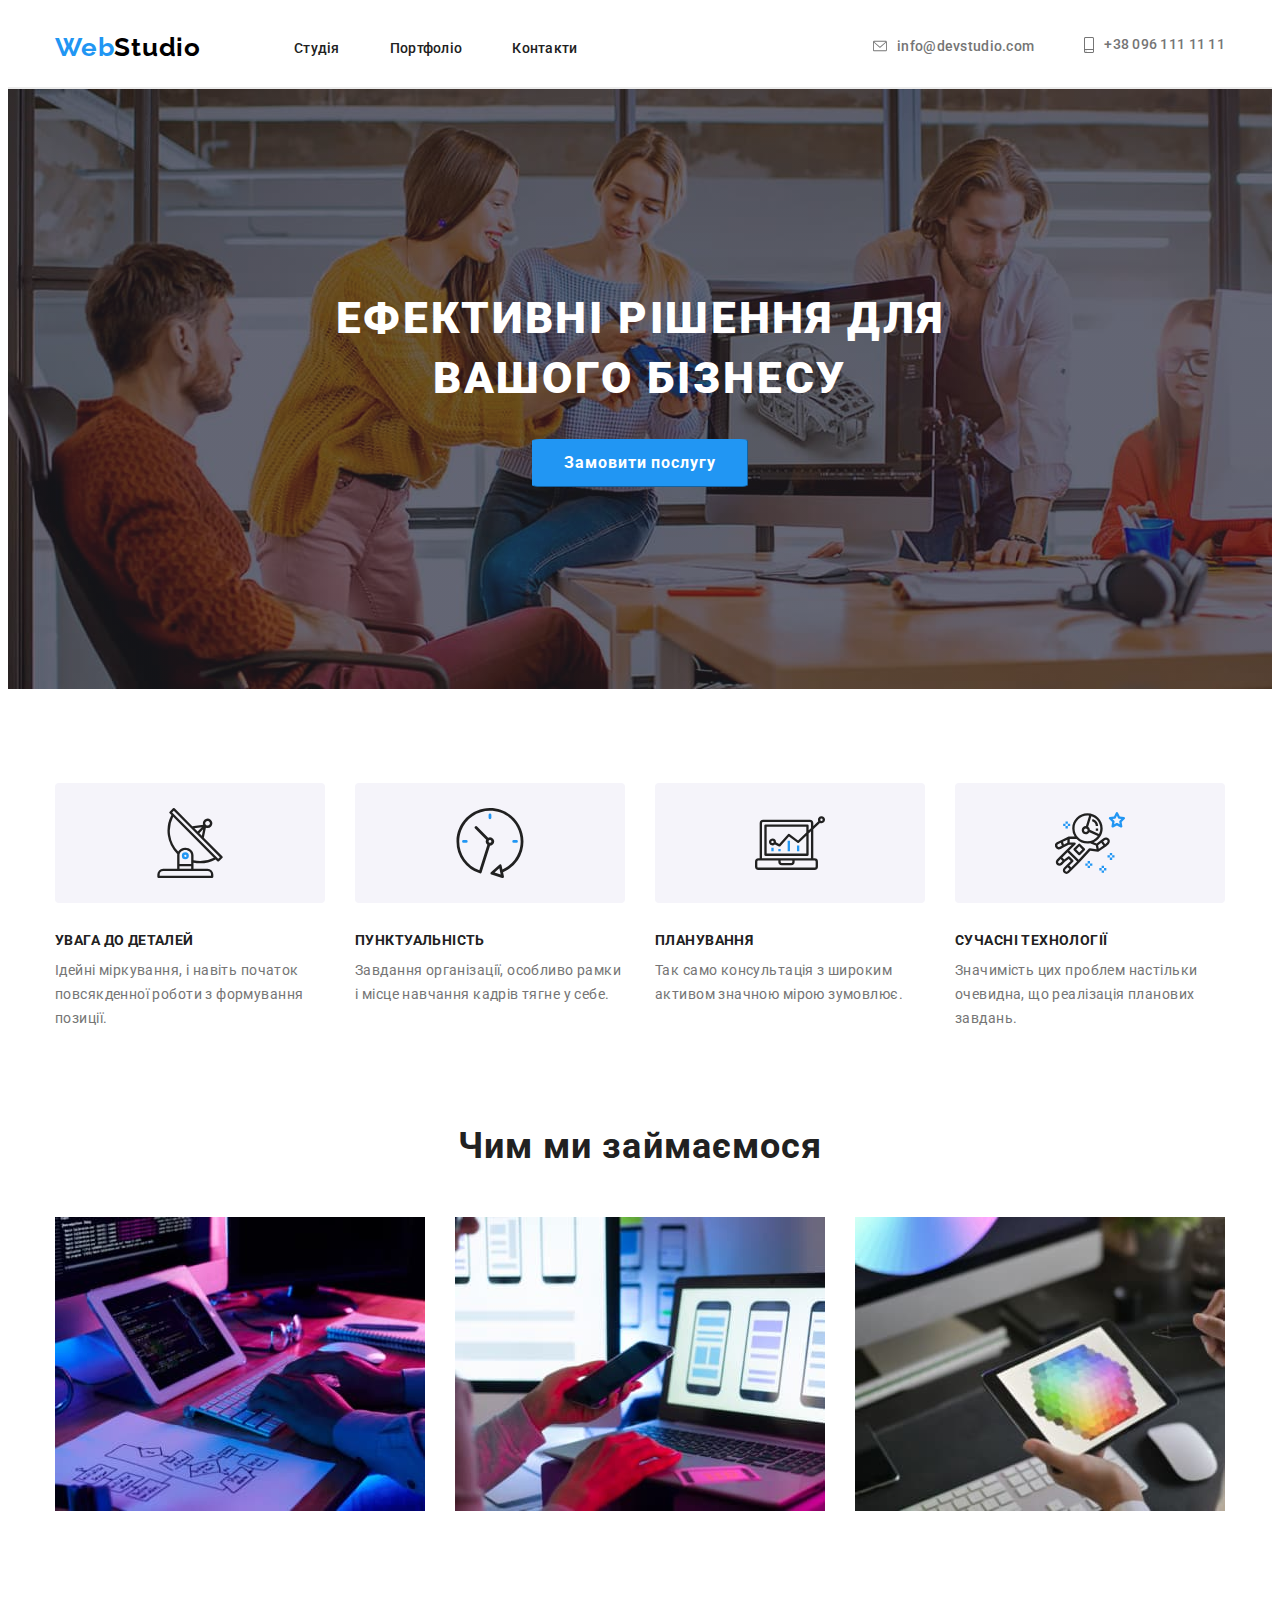
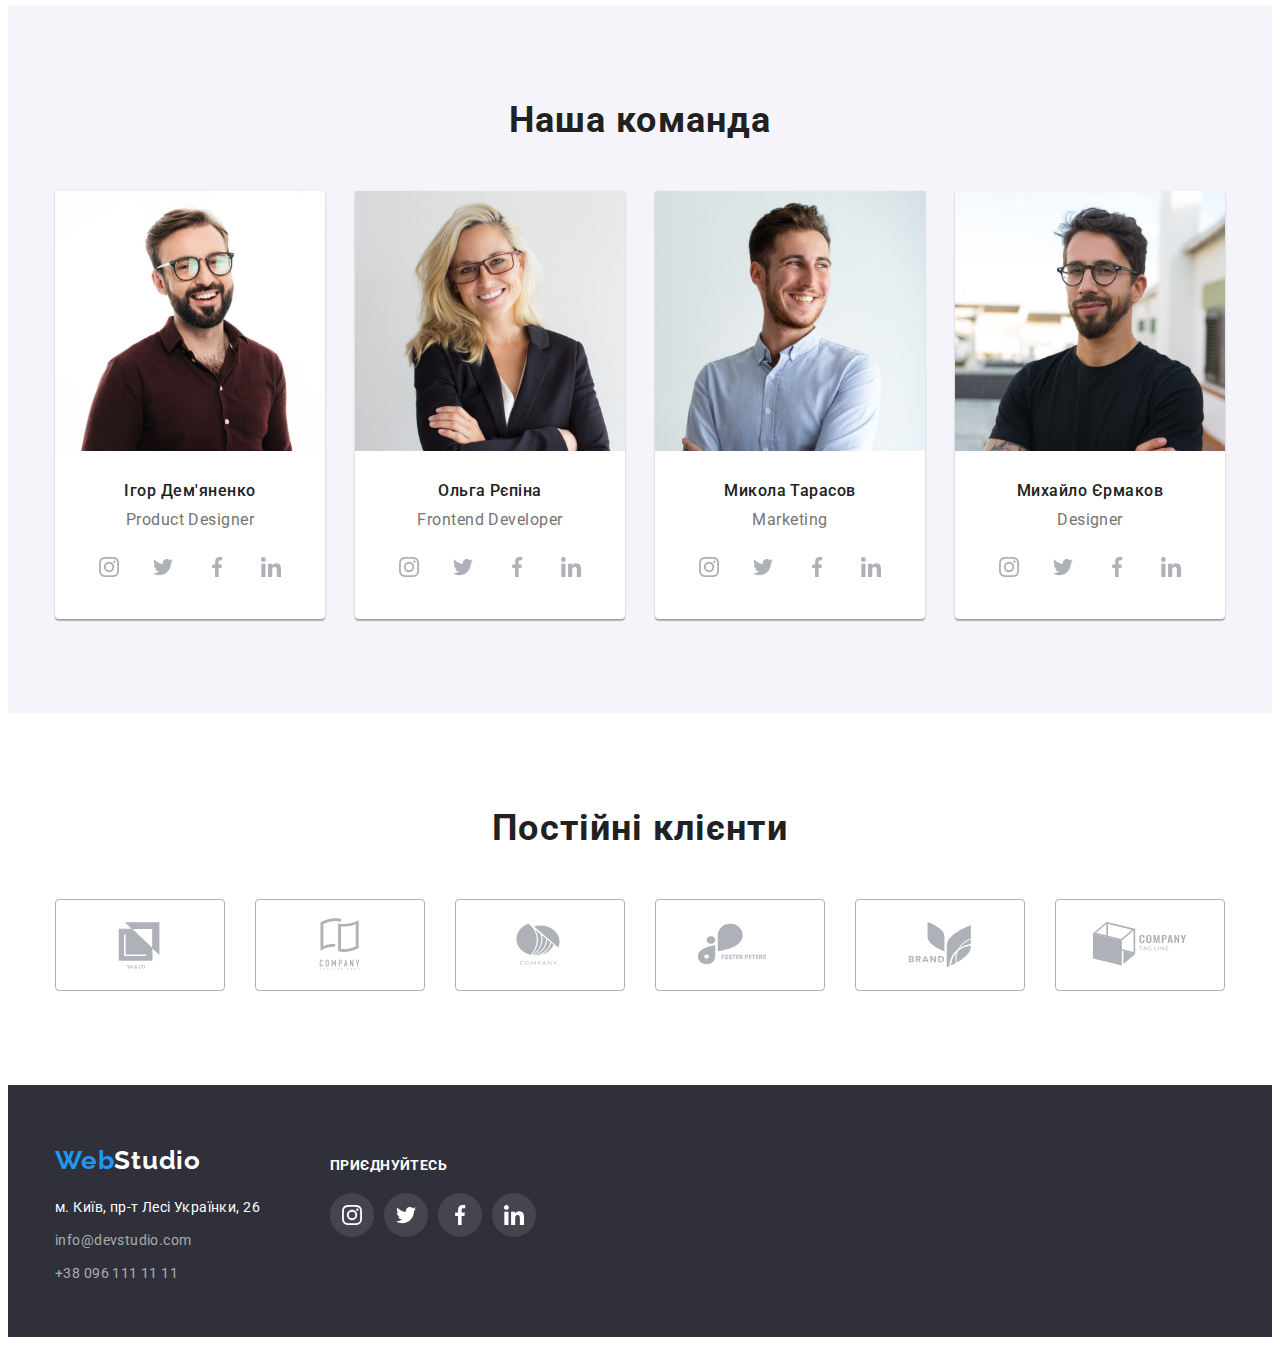
==== commit 13c56b1f: "ДЗ 4 исправления" ====
--- a/index.html
+++ b/index.html
@@ -131,7 +131,7 @@
                             <ul class="team-soc-list">
                                 <li class="team-soc-item">
                                     <a class="team-soc-link" href="">
-                                    <svg class="icon-insta" width="44" height="44">
+                                    <svg class="icon-insta" width="20" height="20">
                                         <use href="./images/symbol-defs.svg#icon-insta">
                                         </use>
                                     </svg>
@@ -139,7 +139,7 @@
                                 </li>
                                 <li class="team-soc-item">
                                     <a class="team-soc-link" href="">
-                                    <svg class="icon-twitter" width="44" height="44">
+                                    <svg class="icon-twitter" width="20" height="20">
                                         <use href="./images/symbol-defs.svg#icon-twitter">
                                         </use>
                                     </svg>
@@ -147,7 +147,7 @@
                                 </li>
                                 <li class="team-soc-item">
                                     <a class="team-soc-link" href="">
-                                    <svg class="icon-facebook" width="44" height="44">
+                                    <svg class="icon-facebook" width="20" height="20">
                                         <use href="./images/symbol-defs.svg#icon-facebook">
                                         </use>
                                     </svg>
@@ -155,7 +155,7 @@
                                 </li>
                                 <li class="team-soc-item">
                                     <a class="team-soc-link" href="">
-                                    <svg class="icon-linkedin" width="44" height="44">
+                                    <svg class="icon-linkedin" width="20" height="20">
                                         <use href="./images/symbol-defs.svg#icon-linkedin">
                                         </use>
                                     </svg>
@@ -172,7 +172,7 @@
                             <ul class="team-soc-list">
                                 <li class="team-soc-item">
                                     <a class="team-soc-link" href="">
-                                    <svg class="icon-insta" width="44" height="44">
+                                    <svg class="icon-insta" width="20" height="20">
                                         <use href="./images/symbol-defs.svg#icon-insta">
                                         </use>
                                     </svg>
@@ -180,7 +180,7 @@
                                 </li>
                                 <li class="team-soc-item">
                                     <a class="team-soc-link" href="">
-                                    <svg class="icon-twitter" width="44" height="44">
+                                    <svg class="icon-twitter" width="20" height="20">
                                         <use href="./images/symbol-defs.svg#icon-twitter">
                                         </use>
                                     </svg>
@@ -188,7 +188,7 @@
                                 </li>
                                 <li class="team-soc-item">
                                     <a class="team-soc-link" href="">
-                                    <svg class="icon-facebook" width="44" height="44">
+                                    <svg class="icon-facebook" width="20" height="20">
                                         <use href="./images/symbol-defs.svg#icon-facebook">
                                         </use>
                                     </svg>
@@ -196,7 +196,7 @@
                                 </li>
                                 <li class="team-soc-item">
                                     <a class="team-soc-link" href="">
-                                    <svg class="icon-linkedin" width="44" height="44">
+                                    <svg class="icon-linkedin" width="20" height="20">
                                         <use href="./images/symbol-defs.svg#icon-linkedin">
                                         </use>
                                     </svg>
@@ -213,7 +213,7 @@
                             <ul class="team-soc-list">
                                 <li class="team-soc-item">
                                     <a class="team-soc-link" href="">
-                                    <svg class="icon-insta" width="44" height="44">
+                                    <svg class="icon-insta" width="20" height="20">
                                         <use href="./images/symbol-defs.svg#icon-insta">
                                         </use>
                                     </svg>
@@ -221,7 +221,7 @@
                                 </li>
                                 <li class="team-soc-item">
                                     <a class="team-soc-link" href="">
-                                    <svg class="icon-twitter" width="44" height="44">
+                                    <svg class="icon-twitter" width="20" height="20">
                                         <use href="./images/symbol-defs.svg#icon-twitter">
                                         </use>
                                     </svg>
@@ -229,7 +229,7 @@
                                 </li>
                                 <li class="team-soc-item">
                                     <a class="team-soc-link" href="">
-                                    <svg class="icon-facebook" width="44" height="44">
+                                    <svg class="icon-facebook" width="20" height="20">
                                         <use href="./images/symbol-defs.svg#icon-facebook">
                                         </use>
                                     </svg>
@@ -237,7 +237,7 @@
                                 </li>
                                 <li class="team-soc-item">
                                     <a class="team-soc-link" href="">
-                                    <svg class="icon-linkedin" width="44" height="44">
+                                    <svg class="icon-linkedin" width="20" height="20">
                                         <use href="./images/symbol-defs.svg#icon-linkedin">
                                         </use>
                                     </svg>
@@ -254,7 +254,7 @@
                             <ul class="team-soc-list">
                                 <li class="team-soc-item">
                                     <a class="team-soc-link" href="">
-                                    <svg class="icon-insta" width="44" height="44">
+                                    <svg class="icon-insta" width="20" height="20">
                                         <use href="./images/symbol-defs.svg#icon-insta">
                                         </use>
                                     </svg>
@@ -262,7 +262,7 @@
                                 </li>
                                 <li class="team-soc-item">
                                     <a class="team-soc-link" href="">
-                                    <svg class="icon-twitter" width="44" height="44">
+                                    <svg class="icon-twitter" width="20" height="20">
                                         <use href="./images/symbol-defs.svg#icon-twitter">
                                         </use>
                                     </svg>
@@ -270,7 +270,7 @@
                                 </li>
                                 <li class="team-soc-item">
                                     <a class="team-soc-link" href="">
-                                    <svg class="icon-facebook" width="44" height="44">
+                                    <svg class="icon-facebook" width="20" height="20">
                                         <use href="./images/symbol-defs.svg#icon-facebook">
                                         </use>
                                     </svg>
@@ -278,7 +278,7 @@
                                 </li>
                                 <li class="team-soc-item">
                                     <a class="team-soc-link" href="">
-                                    <svg class="icon-linkedin" width="44" height="44">
+                                    <svg class="icon-linkedin" width="20" height="20">
                                         <use href="./images/symbol-defs.svg#icon-linkedin">
                                         </use>
                                     </svg>
@@ -363,7 +363,7 @@
                 <ul class="join-list list">
                     <li class="join-item">
                         <a class="join-link link" href="">
-                            <svg class="icon-insta" width="44" height="44">
+                            <svg class="icon-insta-footer" width="20" height="20">
                                 <use href="./images/symbol-defs.svg#icon-insta">
                                 </use>
                             </svg> 
@@ -371,7 +371,7 @@
                     </li>
                     <li class="join-item">
                         <a class="join-link link" href="">
-                            <svg class="icon-twitter" width="44" height="44">
+                            <svg class="icon-twitter-footer" width="20" height="20">
                                 <use href="./images/symbol-defs.svg#icon-twitter">
                                 </use>
                             </svg>
@@ -379,7 +379,7 @@
                     </li>
                     <li class="join-item">
                         <a class="join-link link" href="">
-                            <svg class="icon-facebook" width="44" height="44">
+                            <svg class="icon-facebook-footer" width="20" height="20">
                                 <use href="./images/symbol-defs.svg#icon-facebook">
                                 </use>
                             </svg>                            
@@ -387,7 +387,7 @@
                     </li>
                     <li class="join-item">
                         <a class="join-link link" href="">
-                            <svg class="icon-linkedin" width="44" height="44">
+                            <svg class="icon-linkedin-footer" width="20" height="20">
                                 <use href="./images/symbol-defs.svg#icon-linkedin">
                                 </use>
                             </svg>                            
--- a/css/styles.css
+++ b/css/styles.css
@@ -312,7 +312,6 @@
   gap: 30px;
 }
 
-
 .team-item {
   padding-bottom: 30px;
   background-color: var(--additional-color);
@@ -326,31 +325,39 @@
   justify-content: center;
 }
 
-.team-soc-link {
-  display: flex;
-  gap: 10px;
+.team-soc-item {
   width: 44px;
   height: 44px;
+  display: flex;
+  gap: 10px;
+  justify-content: center;
+}
+
+
+.team-soc-link {
+  display: flex;
+  gap: 10px;
+  width: 100%;
+  height: 100%;
   border-radius: 50%;
   align-items: center;
   justify-content: center;
-  background-size: contain;
-}
+  background-size: cover;
+  background-color: transparent;
+  fill: #AFB1B8;
+}
+
+/* .icon-insta, .icon-twitter, .icon-facebook, .icon-linkedin {
+  fill: currentColor;
+} */
 
 .team-soc-link:hover,
 .team-soc-link:focus {
   background-color: var(--link-color);
-}
-.icon-facebook, .icon-twitter, .icon-insta, .icon-linkedin {
-  fill: #AFB1B8;
-}
-
-.icon-facebook:hover,
-.icon-twitter:hover,
-.icon-insta:hover,
-.icon-linkedin:hover {
   fill: var(--additional-color);
 }
+
+
 
 /* -----------------------CLIENTS -----------------------*/
 .clients {
@@ -380,22 +387,25 @@
   align-items: center;
   width: 170px;
   height: 92px;
+
+}
+
+.client-link {
+  display: flex;
+  width: 100%;
+  height: 100%;
   border: 1px solid #AFB1B8;
   border-radius: 4px;
-}
-
-.icon-group6, .icon-group5, .icon-group4, .icon-group3, .icon-group2, .icon-group1 {
+  align-items: center;
+  justify-content: center;
+  background-size: cover;
   fill: #AFB1B8;
 }
-.icon-group6:hover,
-.icon-group5:hover,
-.icon-group4:hover,
-.icon-group3:hover,
-.icon-group2:hover,
-.icon-group1:hover {
+
+.client-link:hover,
+.client-link:focus {
   fill: var(--link-color);
 }
-
 /* -----------------------PAGE PORTFOLIO -----------------------*/
 
 .portfolio {
@@ -524,42 +534,6 @@
   margin-bottom: 20px;
 }
 
-.join-us, .subscribe-us {
-  font-weight: 700;
-  font-size: 14px;
-  line-height: 16px;
-  letter-spacing: 0.03em;
-  text-transform: uppercase;
-  color: var(--additional-color);
-  margin-bottom: 20px;
-}
-
-.join-list {
-  display: flex;
-  gap: 10px;
-  justify-content: center;
-}
-
-.join-link {
-  display: flex;
-  gap: 10px;
-  width: 44px;
-  height: 44px;
-  border-radius: 50%;
-  align-items: center;
-  justify-content: center;
-  background-size: contain;
-  background-color: #44454E;
-}
-
-.join-link:hover, .join-link:focus {
-  background-color: var(--link-color);
-}
-
-.footer-container {
-  display: flex;
-}
-
 .join {
   margin-top: 12px;
   margin-right: 93px;
@@ -567,16 +541,64 @@
   height: 80px;
 }
 
+.join-us, .subscribe-us {
+  font-weight: 700;
+  font-size: 14px;
+  line-height: 16px;
+  letter-spacing: 0.03em;
+  text-transform: uppercase;
+  color: var(--additional-color);
+  margin-bottom: 20px;
+}
+
+
+.join-list {
+  display: flex;
+  gap: 10px;
+  justify-content: center;
+}
+
+.join-item {
+  width: 44px;
+  height: 44px;
+  display: flex;
+  gap: 10px;
+  justify-content: center;
+}
+.join-link {
+  display: flex;
+  gap: 10px;
+  width: 100%;
+  height: 100%;
+  border-radius: 50%;
+  align-items: center;
+  justify-content: center;
+  background-size: cover;
+  background-color: #44454E;
+  fill: var(--additional-color);
+}
+
+.join-link:hover, .join-link:focus {
+  background-color: var(--link-color);
+}
+
+/* .icon-insta-footer,
+.icon-twitter-footer,
+.icon-facebook-footer,
+.icon-linkedin-footer {
+  fill: currentColor;
+} */
+
+.footer-container {
+  display: flex;
+}
+
 .subscribe {
   margin-top: 12px;
   width: 570px;
   height: 86px;
 }
 
-.join-list {
-  display: flex;
-}
-
 .contact-div {
   margin-right: 70px;
 }
